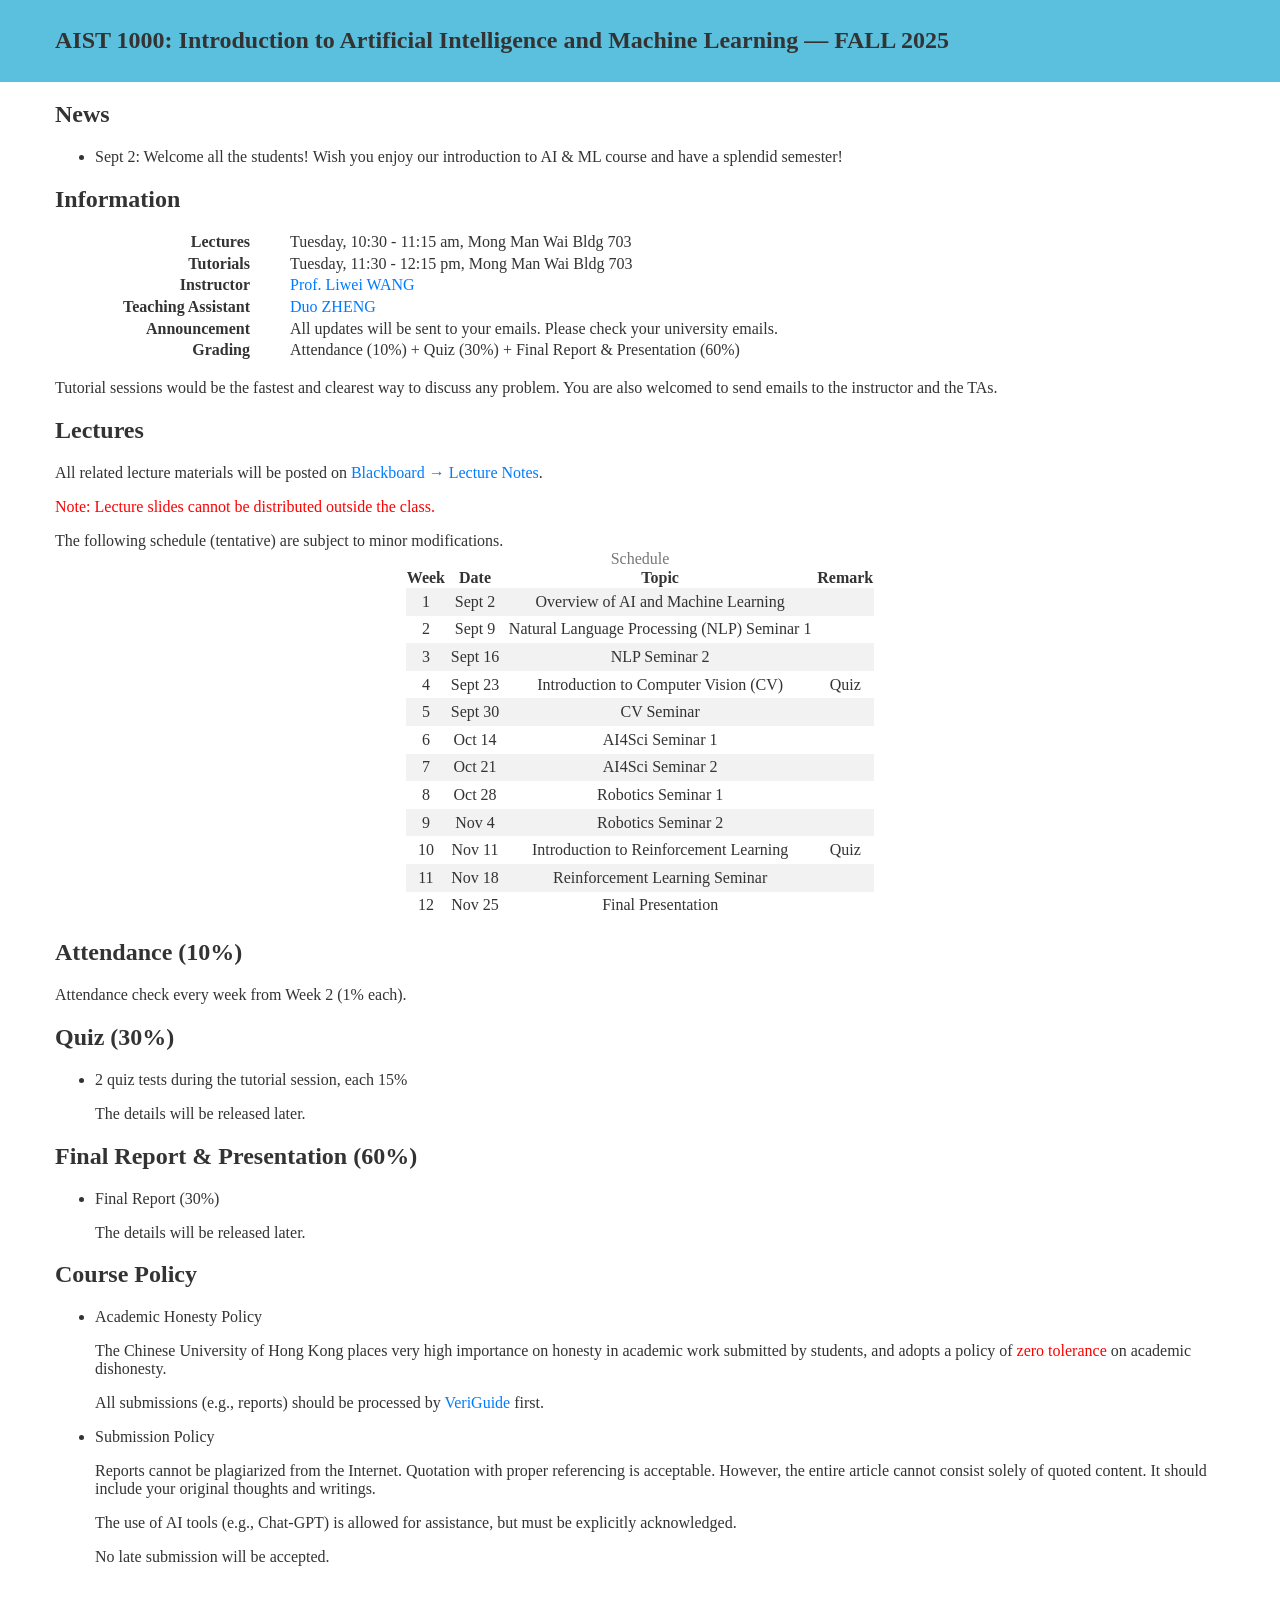
==== aist1000/index.html @ 36b713ea "update aist1000" ====
<!DOCTYPE html>
<html lang="en"><head><meta http-equiv="Content-Type" content="text/html; charset=UTF-8">
    
    <meta http-equiv="X-UA-Compatible" content="IE=edge">
    <meta name="viewport" content="width=device-width, initial-scale=1">

    <title>AIST 1000: Introduction to Artificial Intelligence and Machine Learning — FALL 2025</title>

    <!-- Google Fonts: Merriweather -->
    <link rel="preconnect" href="https://fonts.gstatic.com/">
    <link href="./files/css2" rel="stylesheet">
    <style>
     :root { --normal-weight: 400; --bold-weight: 700; }
     body { margin: 0px; font-family: Merriweather, Georgia, serif; font-weight: var(--normal-weight); color: #333; }
     header { background: #5bc0de; width: 100%; padding-top: 1ex; padding-bottom: 1ex; }
     h1 { font-size: 180%; font-weight: var(--bold-weight); margin-top: 0px; margin-bottom: 0px; }
     h2 { font-size: 150%; font-weight: var(--bold-weight); }
     .news { max-height: 14em; overflow-y: auto; overflow-x: hidden; }
     a, a:visited { color: #007bff; text-decoration: none; }
     .container { margin-left: auto; margin-right: auto; }
     @media only screen and (min-width:1200px) {
       .container { width:1170px; }
     }
     table.striped > tbody > tr:nth-of-type(odd) { background-color:
       rgba(0,0,0,.05); }
     table { border-collapse: collapse; margin-bottom: 1rem; }
     table td { border: none; padding: .3em; vertical-align: top; }
     table th { font-weight: var(--bold-weight); }
     table > caption { color: #777; }
     dl > dt { font-weight: var(--bold-weight);}
     dl > dd { margin-bottom: .5ex; }
     @media only screen and (min-width: 768px) {
       dl { display: grid; grid-template-columns: repeat(6, 1fr); }
       dl > dt { overflow: hidden; text-align: right; text-overflow: ellipsis; white-space: nowrap; }
       dl > dd { grid-column: span 5; }
       ul.condensed { column-count: 2; list-style-position: inside; }
     }
     .flex { display: flex; flex-wrap: wrap; }
     .flex > span { margin-right: 3em; }
     .text-muted { color: #636c72; }
     .text-info { color: #5bc0de; }
     .text-danger { color: #dc3545; }
    </style>
  <style>#haloword-pron { background: url(chrome-extension://bhkcehpnnlgncpnefpanachijmhikocj/img/icon.svg) -94px -34px; }#haloword-pron:hover { background: url(chrome-extension://bhkcehpnnlgncpnefpanachijmhikocj/img/icon.svg) -111px -34px; }#haloword-open { background: url(chrome-extension://bhkcehpnnlgncpnefpanachijmhikocj/img/icon.svg) -94px -17px; }#haloword-open:hover { background: url(chrome-extension://bhkcehpnnlgncpnefpanachijmhikocj/img/icon.svg) -111px -17px; }#haloword-close { background: url(chrome-extension://bhkcehpnnlgncpnefpanachijmhikocj/img/icon.svg) -94px 0; }#haloword-close:hover { background: url(chrome-extension://bhkcehpnnlgncpnefpanachijmhikocj/img/icon.svg) -111px 0; }#haloword-add { background: url(chrome-extension://bhkcehpnnlgncpnefpanachijmhikocj/img/icon.svg) -94px -51px; }#haloword-add:hover { background: url(chrome-extension://bhkcehpnnlgncpnefpanachijmhikocj/img/icon.svg) -111px -51px; }#haloword-remove { background: url(chrome-extension://bhkcehpnnlgncpnefpanachijmhikocj/img/icon.svg) -94px -68px; }#haloword-remove:hover { background: url(chrome-extension://bhkcehpnnlgncpnefpanachijmhikocj/img/icon.svg) -111px -68px; }</style></head>
  <body data-new-gr-c-s-check-loaded="14.1027.0" data-gr-ext-installed="">
    <header>
      <h2 class="container">AIST 1000: Introduction to Artificial Intelligence and Machine Learning — FALL 2025</h2>
    </header>
    <div class="container" id="main">
      <section id="news">
        <h2 class="section-title">News</h2>
        <ul class="news">
          <li>Sept 2: Welcome all the students! Wish you enjoy our introduction to AI & ML course and have a splendid semester!
        </ul>
      </section>
      <section id="info">
        <h2 class="section-title">Information</h2>
        <dl>
          <dt>Lectures</dt>
          <dd class="flex">
            <span>Tuesday, 10:30 - 11:15 am, Mong Man Wai Bldg 703</span>
          </dd>
          <dt>Tutorials</dt>
          <dd class="flex">
            <span>Tuesday, 11:30 - 12:15 pm, Mong Man Wai Bldg 703</span>
          <dt>Instructor</dt>
          <dd class="flex">
              <span><a href="mailto:liweiwang@cuhk.edu.hk">Prof. Liwei WANG</a></span>
          </dd>
          <!-- <dt>Office Hour</dt>
          <dd class="flex">
              <span>Wednesday 3 - 5 pm. Please make an appointment with Prof. Wang at least half day in advance. Meeting location would be Rm 1017, SHB.</span>
          </dd> -->
          <dt>Teaching Assistant</dt>
          <dd class="flex">
            <span><a href="mailto:1155204980@link.cuhk.edu.hk">Duo ZHENG</a></span>
          </dd>
          <dt>Announcement</dt>
          <dd>All updates will be sent to your emails. Please check your university emails.</a></dd>
          <dt>Grading</dt>
          <dd>Attendance (10%) + Quiz (30%) + Final Report & Presentation (60%)</dd>
          <!-- <dt>Book References</dt>
          <dd>
            <li>
              Learning from Data, by Yaser S. Abu-Mostafa, Malik Magdon-Ismail, and Hsuan-Tien Lin
            </li>
            <li>
              Machine Learning: A Probabilistic Perspective, by Kevin P. Murphy
            </li>
            <li>
              Pattern Recognition and Machine Learning, by Christopher M. Bishop
            </li>
            <li>
              Abundant resources available on the web
            </li>
          </dd> -->
        </dl>
        <p>
          Tutorial sessions would be the fastest and clearest way to discuss any problem.
          You are also welcomed to send emails to the instructor and the TAs.
        </p>
      </section> <!-- info -->
      <!-- <section id="topics">
        <h2 class="section-title">Topics</h2>
        <p>
          Fundamentals of Machine Learning covers important concepts and algorithms in Machine Learning,
          including supervised learning, regularization and model selection, bayesian and generative learning models,
          kernel methods, decision trees and boosting, unsupervised learning, active learning, etc.
          This course will also have two lectures discussing how machine learning can be used in various applications of
          computer vision and natural language processing.
        </p>
      </section> -->
      <section id="lectures">
        <h2 class="section-title">Lectures</h2>
        <p>All related lecture materials will be posted on <a href="https://blackboard.cuhk.edu.hk/">Blackboard
        → Lecture Notes</a>.</p>
        <p><span style="color: red">Note: Lecture slides cannot be distributed outside the class.</span></p>
        The following schedule (tentative) are subject to minor modifications.
        <table class="striped" align="center">
          <caption><span>Schedule</span></caption>
          <thead>
            <tr>
              <th>Week</th>
              <th>Date</th>
              <th>Topic</th>
              <!-- <th>Tutorial</th> -->
              <th>Remark</th>
            </tr>
          </thead>
          <tbody style="text-align: center">
            <tr>
              <td>1</td>
              <td>Sept 2</td>
              <td>Overview of AI and Machine Learning</td>
              <td></td>
            </tr>
            <tr>
              <td>2</td>
              <td>Sept 9</td>
              <td>Natural Language Processing (NLP) Seminar 1</td>
              <td></td>
            </tr>
            <tr>
              <td>3</td>
              <td>Sept 16</td>
              <td>NLP Seminar 2</td>
              <td></td>
            </tr>
            <tr>
              <td>4</td>
              <td>Sept 23</td>
              <td>Introduction to Computer Vision (CV)</td>
              <td>Quiz</td>
            </tr>
            
            <tr>
                <td>5</td>
                <td>Sept 30</td>
                <td>CV Seminar</td>
              <td></td>
              </tr>
        
              <tr>
                <td>6</td>
                <td>Oct 14</td>
                <td>AI4Sci Seminar 1</td>
                <td></td>
              </tr>
        
              <tr>
                <td>7</td>
                <td>Oct 21</td>
                <td>AI4Sci Seminar 2</td>
                <td></td>
              </tr>
        
              <tr>
                <td>8</td>
                <td>Oct 28</td>
                <td>Robotics Seminar 1</td>
                <td></td>
              </tr>
        
              <tr>
                <td>9</td>
                <td>Nov 4</td>
                <td>Robotics Seminar 2</td>
                <td></td>
              </tr>
        
              <tr>
                <td>10</td>
                <td>Nov 11</td>
                <td>Introduction to Reinforcement Learning</td>
                <td>Quiz</td>
              </tr>

              <tr>
                <td>11</td>
                <td>Nov 18</td>
                <td>Reinforcement Learning Seminar</td>
                <td></td>
              </tr>
        
              <tr>
                <td>12</td>
                <td>Nov 25</td>
                <td>Final Presentation</td>
                <td></td>
              </tr>
        
              <!-- <tr>
                <td>13</td>
                <td>Nov 28</td>
                <td>Final Presentation (2)</td>
                <td></td>
              </tr> -->
        
        </tbody>
        </table>
      </section>
      <section id="homework">
        <h2>Attendance (10%)</h2>
        <p>Attendance check every week from Week 2 (1% each).</p>
      </section>

      <section id="Mid-term">
        <h2>Quiz (30%)</h2>
        <!-- The details will be released later.  -->
<ul>
<li>2 quiz tests during the tutorial session, each 15%</li>

<!-- <p>Due Date: week 7 (October 17), 11:59 pm</p> -->

<p>The details will be released later. </p>

<!-- <p>Topics: any topics from NLP or CV</p>

<p>Each student choose his/her topic independently.</p>

<p>Please refer to "How to write a good report?" on week 5's tutorial.</p> -->

<!-- <li>Requirement:</li>

<p>Word Limit: 800 – 1200 words</p>

<p>Academic Honesty Policy</p>

<p>Submission Policy</p>

<p>No requirement on the report templates.</p>
</ul>
        <p>
          Unless further notice, the report should be submitted in a single PDF file.
        </p>
        <p>
          The PDF file should be accepted by <a href="https://academic2.veriguide.org/portalcuhk/">VeriGuide</a> before submission.
        </p>
        <p>
          All the submissions should be made via <a href="https://blackboard.cuhk.edu.hk/">Blackboard</a> by 11:59 pm.
        </p> -->
      </section>

    <section id="Final">
      <h2> Final Report & Presentation (60%)</h2>
      
      <ul>
        <li>Final Report (30%)</li>
        
        <!-- <p>Due Date: week 13 (November 28), 11:59 pm</p> -->
        
        <p>The details will be released later. </p>

        <!-- <p>Topics: any topics from AI4Sci, Robotics or AI Application</p>
        
        <p>Students in each group choose the same topic.</p>

        <p>Please refer to "How to write a good report?" on week 5's tutorial.</p>
        
        <li>Requirement:</li>
        
        <p>Word Limit: 800 – 1200 words</p>
        
        <p>Academic Honesty Policy</p>
        
        <p>Submission Policy</p>
        
        <p>No requirement on the report templates.</p>

        <li>Team Presentation (only for final report)</li>
        <p>Each team is required to give a presentation for their final report topic in the last two weeks (weeks 12 and 13).</p>
        <p>Time limit: 6 – 8 minutes</p>
          <p>Due date to submit the presentation slides by the team leader: week 13 (Nov 28), 11:59 pm</p>

            <li>Team Presentation Grading (30%):</li>
            <p>Logic (30/100): well-structured with a clear storyline</p>
              <p>Content (40/100): well-organized materials, no typo, clear demonstration and visualization</p>
                <p>Presentation Skills (20/100)</p>
                  <p>Time Management (10/100)</p>

      </ul> -->

      <!-- More details about the presentation will be released later.  -->
      

      <!-- <p>
          Unless further notice, the report and presentation slides should be submitted separately in PDF format.
        </p>
        <p>
          The PDF files should be accepted by <a href="https://academic2.veriguide.org/portalcuhk/">VeriGuide</a> before submission.
        </p>
        <p>
          All the submissions should be made via <a href="https://blackboard.cuhk.edu.hk/">Blackboard</a> by 11:59 pm.
        </p> -->

    </section>

      <section id="Course Policy">
        <h2>Course Policy</h2>
        <ul>
          <li>Academic Honesty Policy</li>
          <p>The Chinese University of Hong Kong places very high importance
          on honesty in academic work submitted by students,
          and adopts a policy of <span style="color: red">zero tolerance</span> on academic dishonesty.
          </p>
          <p>
          All submissions (e.g., reports) should be processed by
          <a href="https://academic2.veriguide.org/portalcuhk/">VeriGuide</a> first.
          </p>
          <li>Submission Policy</li>
          <p>
            Reports cannot be plagiarized from the Internet.
            Quotation with proper referencing is acceptable. However, the entire article cannot consist solely of quoted content. It should include your original thoughts and writings.
          </p>
        <p>
            The use of AI tools (e.g., Chat-GPT) is allowed for assistance, but must be explicitly acknowledged.
            </p>
          <p>
           No late submission will be accepted.<br>
          </p>

        </ul>


      </section>
    </div> <!-- #main -->

  

<div id="haloword-lookup" class="ui-widget-content ui-draggable"><div id="haloword-title"><span id="haloword-word"></span><a herf="#" id="haloword-pron" class="haloword-button" title="发音"></a><audio id="haloword-audio"></audio><div id="haloword-control-container"><a herf="#" id="haloword-add" class="haloword-button" title="加入单词表"></a><a herf="#" id="haloword-remove" class="haloword-button" title="移出单词表"></a><a href="https://www.cse.cuhk.edu.hk/~siuon/csci5160/#" id="haloword-open" class="haloword-button" title="查看单词详细释义" target="_blank"></a><a herf="#" id="haloword-close" class="haloword-button" title="关闭查询窗"></a></div><br style="clear: both;"></div><div id="haloword-content"></div></div></body><grammarly-desktop-integration data-grammarly-shadow-root="true"></grammarly-desktop-integration></html>
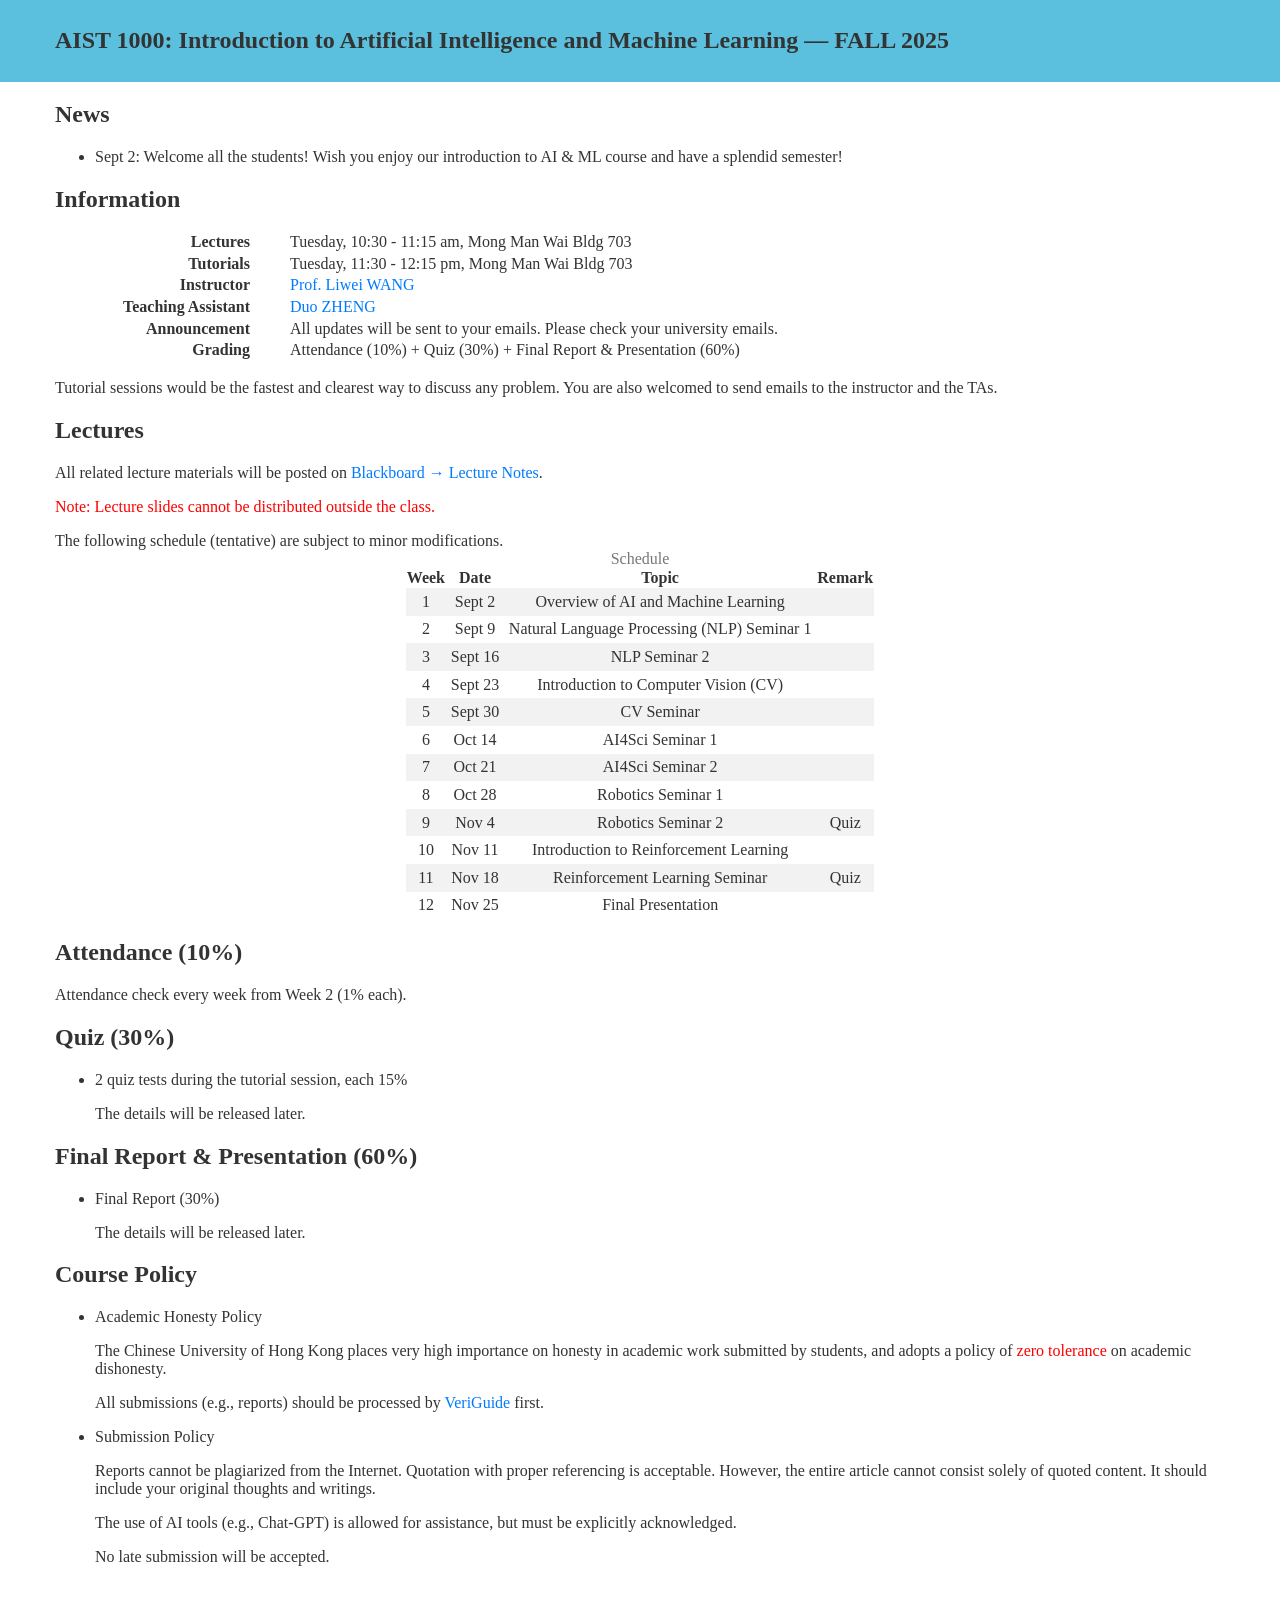
==== commit e8f787a7: "Update index.html" ====
--- a/aist1000/index.html
+++ b/aist1000/index.html
@@ -150,7 +150,7 @@
               <td>4</td>
               <td>Sept 23</td>
               <td>Introduction to Computer Vision (CV)</td>
-              <td>Quiz</td>
+              <td></td>
             </tr>
             
             <tr>
@@ -185,21 +185,21 @@
                 <td>9</td>
                 <td>Nov 4</td>
                 <td>Robotics Seminar 2</td>
-                <td></td>
+                <td>Quiz</td>
               </tr>
         
               <tr>
                 <td>10</td>
                 <td>Nov 11</td>
                 <td>Introduction to Reinforcement Learning</td>
-                <td>Quiz</td>
+                <td></td>
               </tr>
 
               <tr>
                 <td>11</td>
                 <td>Nov 18</td>
                 <td>Reinforcement Learning Seminar</td>
-                <td></td>
+                <td>Quiz</td>
               </tr>
         
               <tr>
